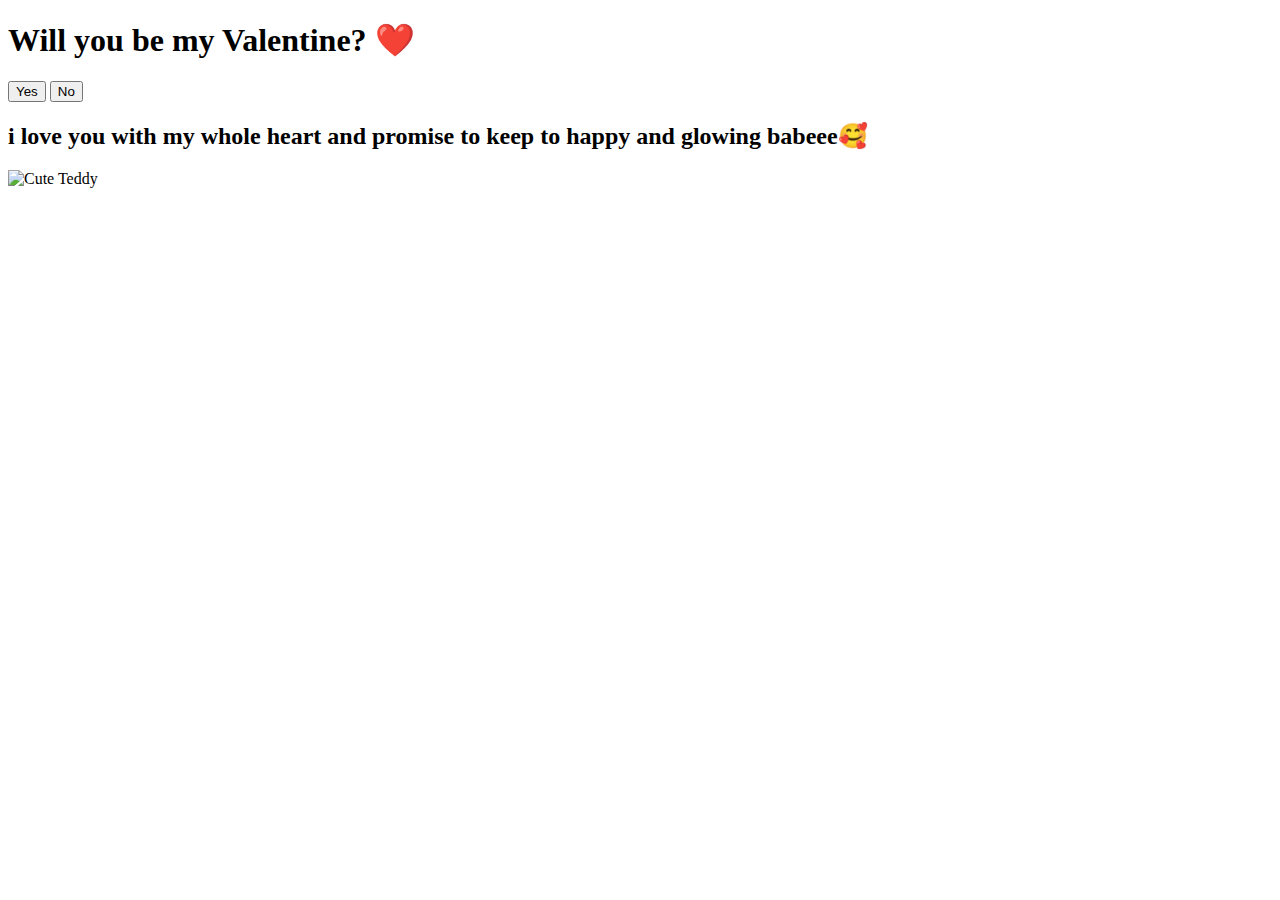
==== website.html @ c2319fad "Create website.html" ====
<!DOCTYPE html>
<html lang="en">
<head>
    <meta charset="UTF-8">
    <meta name="viewport" content="width=device-width, initial-scale=1.0">
    <title>Be My Valentine</title>
    <!-- Link to external CSS -->
    <link rel="stylesheet" href="styles.css">
</head>
<body>
    <div class="container">
        <h1>Will you be my Valentine? ❤️</h1>
        <div class="buttons">
            <button id="yes-btn">Yes</button>
            <button id="no-btn">No</button>
        </div>
    </div>

    <div class="modal" id="yes-modal">
        <div class="modal-content">
            <h2>i love you with my whole heart and promise to keep to happy and glowing babeee🥰</h2>
            <img src="https://images.unsplash.com/photo-1543886151-3bc2b944c718?w=500&auto=format&fit=crop&q=60&ixlib=rb-4.0.3&ixid=M3wxMjA3fDB8MHxzZWFyY2h8M3x8dGVkZHl8ZW58MHx8MHx8fDA%3D" alt="Cute Teddy">
        </div>
    </div>

    <!-- Link to external JavaScript -->
    <script src="script.js"></script>
</body>
</html>
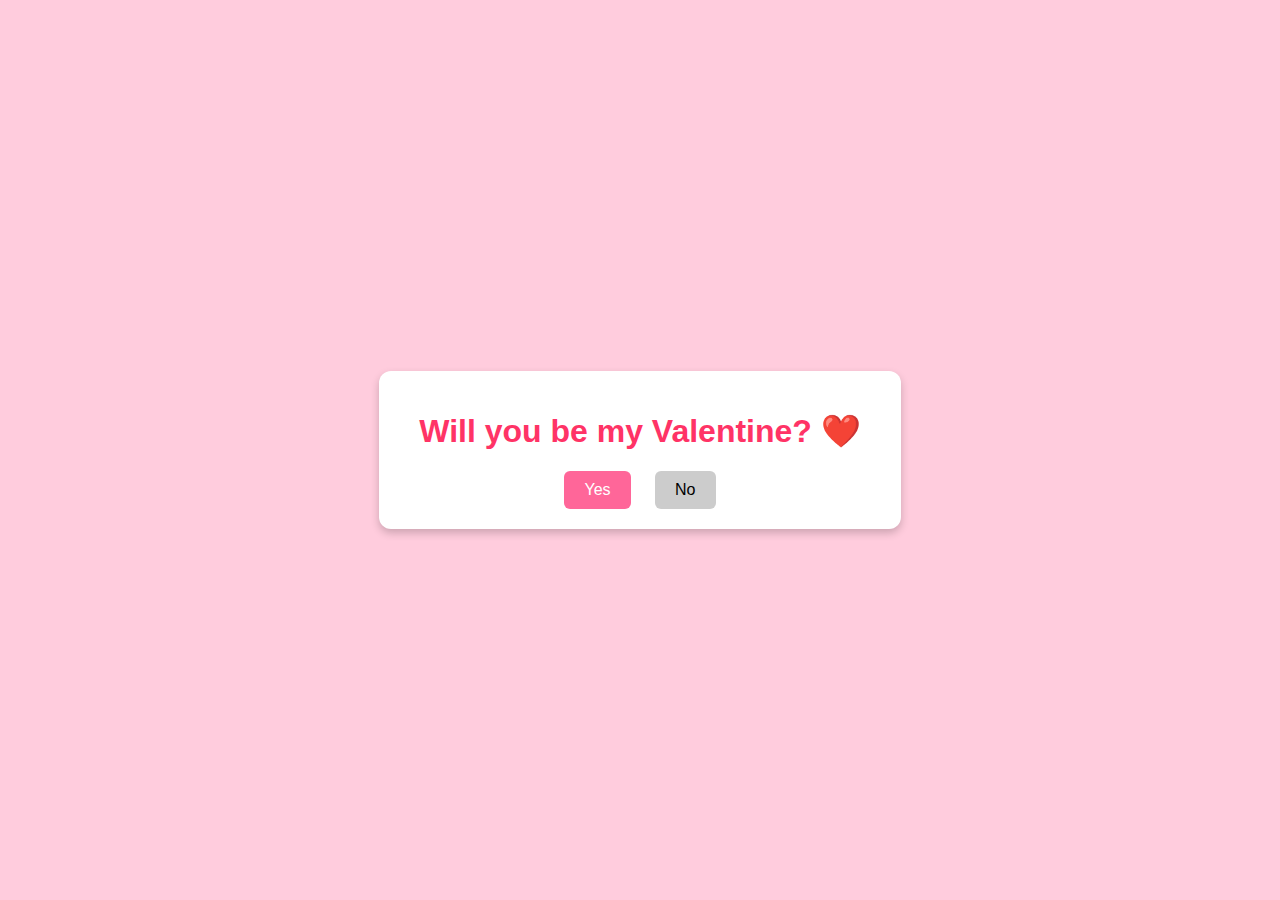
==== commit 43fe0ad4: "Add files via upload" ====
--- a/website.html
+++ b/website.html
@@ -1,29 +1,29 @@
-<!DOCTYPE html>
-<html lang="en">
-<head>
-    <meta charset="UTF-8">
-    <meta name="viewport" content="width=device-width, initial-scale=1.0">
-    <title>Be My Valentine</title>
-    <!-- Link to external CSS -->
-    <link rel="stylesheet" href="styles.css">
-</head>
-<body>
-    <div class="container">
-        <h1>Will you be my Valentine? ❤️</h1>
-        <div class="buttons">
-            <button id="yes-btn">Yes</button>
-            <button id="no-btn">No</button>
-        </div>
-    </div>
-
-    <div class="modal" id="yes-modal">
-        <div class="modal-content">
-            <h2>i love you with my whole heart and promise to keep to happy and glowing babeee🥰</h2>
-            <img src="https://images.unsplash.com/photo-1543886151-3bc2b944c718?w=500&auto=format&fit=crop&q=60&ixlib=rb-4.0.3&ixid=M3wxMjA3fDB8MHxzZWFyY2h8M3x8dGVkZHl8ZW58MHx8MHx8fDA%3D" alt="Cute Teddy">
-        </div>
-    </div>
-
-    <!-- Link to external JavaScript -->
-    <script src="script.js"></script>
-</body>
-</html>
+<!DOCTYPE html>
+<html lang="en">
+<head>
+    <meta charset="UTF-8">
+    <meta name="viewport" content="width=device-width, initial-scale=1.0">
+    <title>Be My Valentine</title>
+    <!-- Link to external CSS -->
+    <link rel="stylesheet" href="styles.css">
+</head>
+<body>
+    <div class="container">
+        <h1>Will you be my Valentine? ❤️</h1>
+        <div class="buttons">
+            <button id="yes-btn">Yes</button>
+            <button id="no-btn">No</button>
+        </div>
+    </div>
+
+    <div class="modal" id="yes-modal">
+        <div class="modal-content">
+            <h2>i love you with my whole heart and promise to keep to happy and glowing babeee🥰</h2>
+            <img src="https://images.unsplash.com/photo-1543886151-3bc2b944c718?w=500&auto=format&fit=crop&q=60&ixlib=rb-4.0.3&ixid=M3wxMjA3fDB8MHxzZWFyY2h8M3x8dGVkZHl8ZW58MHx8MHx8fDA%3D" alt="Cute Teddy">
+        </div>
+    </div>
+
+    <!-- Link to external JavaScript -->
+    <script src="script.js"></script>
+</body>
+</html>
--- a/styles.css
+++ b/styles.css
@@ -0,0 +1,79 @@
+body {
+    margin: 0;
+    font-family: Arial, sans-serif;
+    background-color: #ffccdd;
+    display: flex;
+    justify-content: center;
+    align-items: center;
+    height: 100vh;
+    text-align: center;
+}
+
+.container {
+    background-color: white;
+    padding: 20px 40px;
+    border-radius: 12px;
+    box-shadow: 0 4px 8px rgba(0, 0, 0, 0.2);
+}
+
+h1 {
+    color: #ff3366;
+}
+
+.buttons {
+    margin-top: 20px;
+}
+
+button {
+    padding: 10px 20px;
+    font-size: 16px;
+    margin: 0 10px;
+    border: none;
+    border-radius: 6px;
+    cursor: pointer;
+    transition: all 0.3s ease-in-out;
+}
+
+#yes-btn {
+    background-color: #ff6699;
+    color: white;
+}
+
+#yes-btn:hover {
+    background-color: #ff3366;
+}
+
+#no-btn {
+    background-color: #cccccc;
+    color: black;
+}
+
+#no-btn:hover {
+    background-color: #999999;
+}
+
+.modal {
+    position: fixed;
+    top: 0;
+    left: 0;
+    width: 100%;
+    height: 100%;
+    background: rgba(0, 0, 0, 0.5);
+    display: none;
+    justify-content: center;
+    align-items: center;
+}
+
+.modal-content {
+    background-color: white;
+    padding: 20px;
+    border-radius: 12px;
+    text-align: center;
+    box-shadow: 0 4px 8px rgba(0, 0, 0, 0.2);
+}
+
+.modal-content img {
+    width: 300px;
+    margin-top: 20px;
+    border-radius: 12px;
+}
